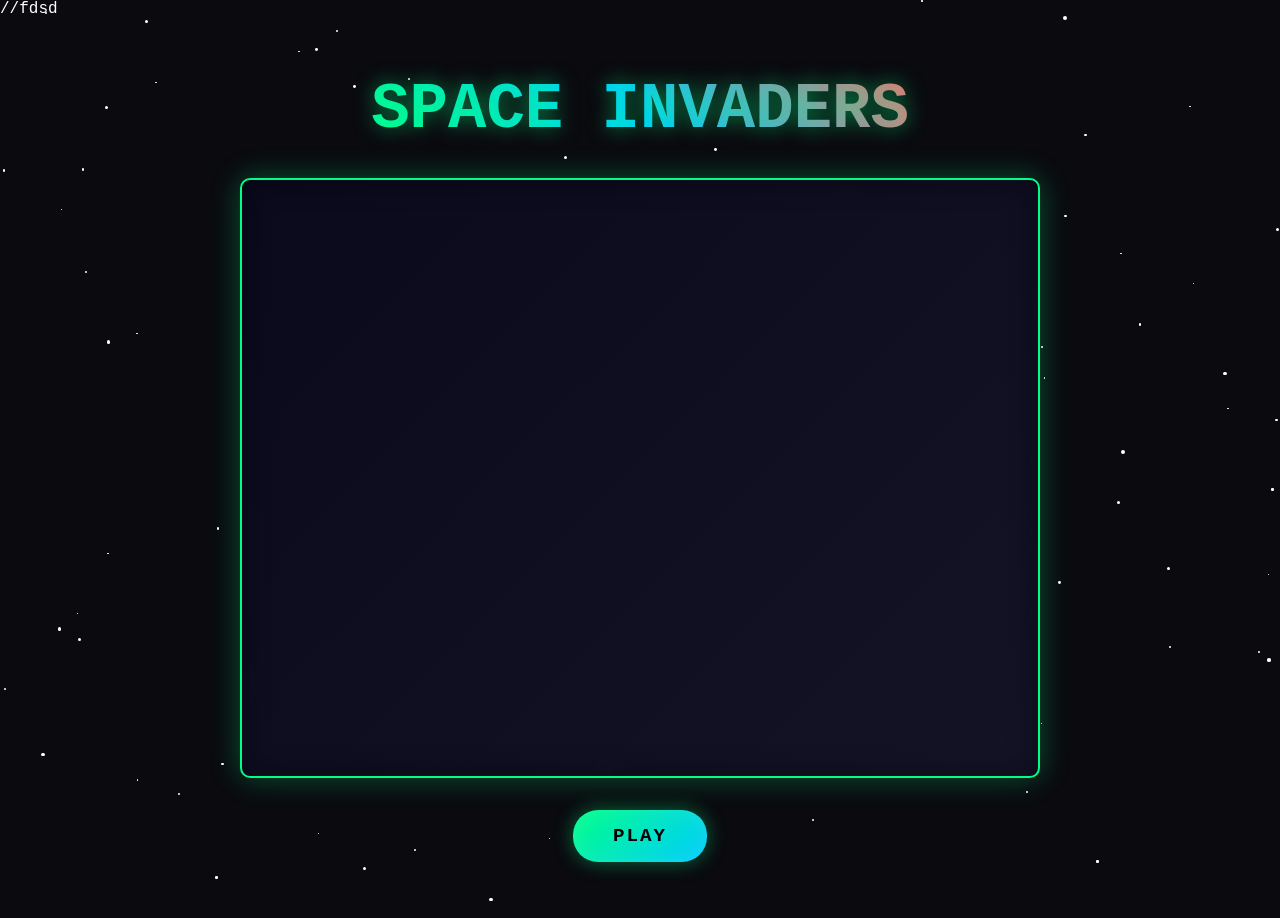
==== index.html @ 6a3fbdac "Zaktualizowano Plik" ====
<!DOCTYPE html>
<html lang="pl">
  <head>
    <meta charset="UTF-8" />
    <meta name="viewport" content="width=device-width, initial-scale=1.0" />
    <title>Space Invaders</title>
    <link rel="stylesheet" href="style.css" />
    <script src="script.js"></script>
  </head>
  <body>
    //fdsd
    <div class="stars" id="stars"></div>

    <div class="container">
      <h1 class="game-title">SPACE INVADERS</h1>

      <div class="game-window">
        <div class="game-canvas"></div>
      </div>

      <button class="play-button" onclick="startGame()">Play</button>
    </div>
  </body>
</html>
---- style.css ----
* {
  margin: 0;
  padding: 0;
  box-sizing: border-box;
}

body {
  font-family: "Courier New", monospace;
  background: #0a0a0f;
  color: #fff;
  overflow: hidden;
  height: 100vh;
}

.stars {
  position: fixed;
  top: 0;
  left: 0;
  width: 100%;
  height: 100%;
  pointer-events: none;
}

.star {
  position: absolute;
  background: #fff;
  border-radius: 50%;
  animation: twinkle 3s infinite;
}

.star:nth-child(odd) {
  animation-delay: 1.5s;
}

.star:nth-child(3n) {
  animation-delay: 0.5s;
}

@keyframes twinkle {
  0%,
  100% {
    opacity: 0.3;
    transform: scale(1);
  }
  50% {
    opacity: 1;
    transform: scale(1.2);
  }
}

.container {
  display: flex;
  flex-direction: column;
  justify-content: center;
  align-items: center;
  height: 100vh;
  position: relative;
  z-index: 10;
}

.game-title {
  font-size: 4rem;
  font-weight: bold;
  text-align: center;
  margin-bottom: 2rem;
  background: linear-gradient(45deg, #00ff88, #00ccff, #ff6b6b);
  -webkit-background-clip: text;
  -webkit-text-fill-color: transparent;
  background-clip: text;
  text-shadow: 0 0 20px rgba(0, 255, 136, 0.5);
  animation: glow 2s ease-in-out infinite alternate;
}

@keyframes glow {
  from {
    text-shadow: 0 0 20px rgba(0, 255, 136, 0.5),
      0 0 30px rgba(0, 204, 255, 0.3);
  }
  to {
    text-shadow: 0 0 30px rgba(0, 255, 136, 0.8),
      0 0 40px rgba(0, 204, 255, 0.6);
  }
}

.game-window {
  width: 800px;
  height: 600px;
  background: linear-gradient(
    135deg,
    rgba(10, 10, 30, 0.9),
    rgba(20, 20, 40, 0.9)
  );
  border: 2px solid #00ff88;
  border-radius: 10px;
  box-shadow: 0 0 30px rgba(0, 255, 136, 0.3), inset 0 0 30px rgba(0, 0, 0, 0.3);
  position: relative;
  display: flex;
  flex-direction: column;
  justify-content: center;
  align-items: center;
  backdrop-filter: blur(10px);
}

.game-canvas {
  width: 100%;
  height: 100%;
  background: transparent;
  border-radius: 8px;
  position: relative;
  overflow: hidden;
}

.game-placeholder {
  text-align: center;
  color: rgba(255, 255, 255, 0.7);
  font-size: 1.5rem;
  line-height: 1.6;
}

.game-placeholder .version {
  color: #00ff88;
  font-size: 1.2rem;
  margin-bottom: 1rem;
  display: block;
}

.game-placeholder .instructions {
  font-size: 1rem;
  margin-top: 2rem;
  color: rgba(255, 255, 255, 0.5);
}

.play-button {
  margin-top: 2rem;
  padding: 15px 40px;
  background: linear-gradient(135deg, #00ff88, #00ccff);
  border: none;
  border-radius: 25px;
  color: #000;
  font-family: "Courier New", monospace;
  font-size: 1.2rem;
  font-weight: bold;
  cursor: pointer;
  box-shadow: 0 0 20px rgba(0, 255, 136, 0.4),
    inset 0 0 20px rgba(255, 255, 255, 0.1);
  transition: all 0.3s ease;
  text-transform: uppercase;
  letter-spacing: 2px;
}

.play-button:hover {
  transform: scale(1.05);
  box-shadow: 0 0 30px rgba(0, 255, 136, 0.6),
    inset 0 0 30px rgba(255, 255, 255, 0.2);
  background: linear-gradient(135deg, #00ffaa, #00ddff);
}

.play-button:active {
  transform: scale(0.98);
}
@media (max-width: 900px) {
  .game-window {
    width: 90vw;
    height: 70vh;
  }

  .game-title {
    font-size: 3rem;
  }
}

@media (max-width: 600px) {
  .game-title {
    font-size: 2rem;
  }

  .game-placeholder {
    font-size: 1.2rem;
  }
}
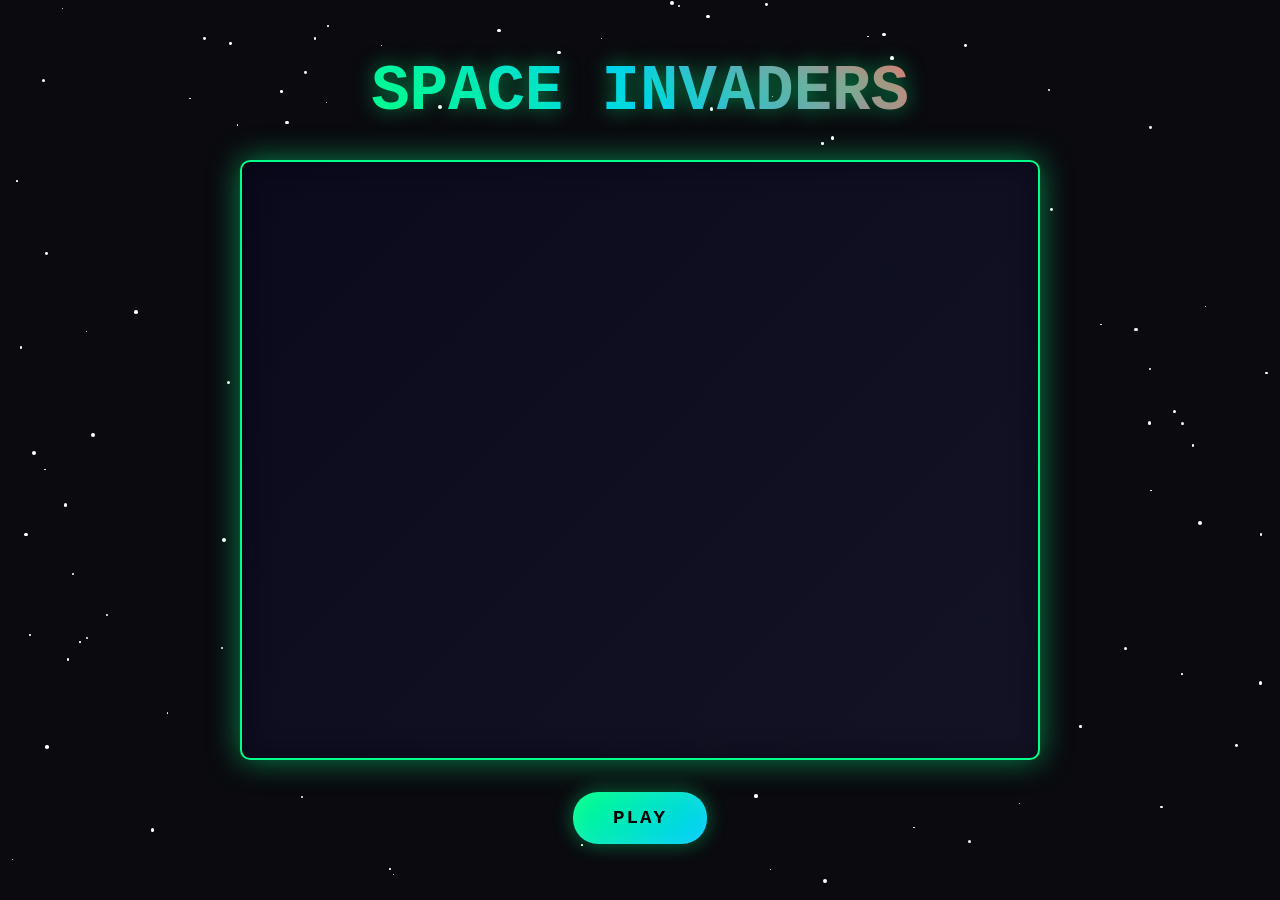
==== commit 684c59bc: "Zastosowanie zasad cleancode w kodzie" ====
--- a/index.html
+++ b/index.html
@@ -8,7 +8,6 @@
     <script src="script.js"></script>
   </head>
   <body>
-    //fdsd
     <div class="stars" id="stars"></div>
 
     <div class="container">
--- a/style.css
+++ b/style.css
@@ -1,3 +1,17 @@
+/* Definiowanie globalnych zmiennych ułatwia zarządzanie motywem i spójnością */
+:root {
+  --primary-color: #00ff88;
+  --secondary-color: #00ccff;
+  --text-color: #fff;
+  --dark-bg: #0a0a0f;
+  --dark-bg-transparent: rgba(10, 10, 30, 0.9);
+  --dark-bg-transparent-alt: rgba(20, 20, 40, 0.9);
+  --glow-primary: rgba(0, 255, 136, 0.5);
+  --glow-secondary: rgba(0, 204, 255, 0.3);
+  --game-width: 800px;
+  --game-height: 600px;
+}
+
 * {
   margin: 0;
   padding: 0;
@@ -6,8 +20,8 @@
 
 body {
   font-family: "Courier New", monospace;
-  background: #0a0a0f;
-  color: #fff;
+  background: var(--dark-bg);
+  color: var(--text-color);
   overflow: hidden;
   height: 100vh;
 }
@@ -23,7 +37,7 @@
 
 .star {
   position: absolute;
-  background: #fff;
+  background: var(--text-color);
   border-radius: 50%;
   animation: twinkle 3s infinite;
 }
@@ -63,18 +77,22 @@
   font-weight: bold;
   text-align: center;
   margin-bottom: 2rem;
-  background: linear-gradient(45deg, #00ff88, #00ccff, #ff6b6b);
+  background: linear-gradient(
+    45deg,
+    var(--primary-color),
+    var(--secondary-color),
+    #ff6b6b
+  );
   -webkit-background-clip: text;
   -webkit-text-fill-color: transparent;
   background-clip: text;
-  text-shadow: 0 0 20px rgba(0, 255, 136, 0.5);
+  text-shadow: 0 0 20px var(--glow-primary);
   animation: glow 2s ease-in-out infinite alternate;
 }
 
 @keyframes glow {
   from {
-    text-shadow: 0 0 20px rgba(0, 255, 136, 0.5),
-      0 0 30px rgba(0, 204, 255, 0.3);
+    text-shadow: 0 0 20px var(--glow-primary), 0 0 30px var(--glow-secondary);
   }
   to {
     text-shadow: 0 0 30px rgba(0, 255, 136, 0.8),
@@ -83,16 +101,16 @@
 }
 
 .game-window {
-  width: 800px;
-  height: 600px;
+  width: var(--game-width);
+  height: var(--game-height);
   background: linear-gradient(
     135deg,
-    rgba(10, 10, 30, 0.9),
-    rgba(20, 20, 40, 0.9)
+    var(--dark-bg-transparent),
+    var(--dark-bg-transparent-alt)
   );
-  border: 2px solid #00ff88;
+  border: 2px solid var(--primary-color);
   border-radius: 10px;
-  box-shadow: 0 0 30px rgba(0, 255, 136, 0.3), inset 0 0 30px rgba(0, 0, 0, 0.3);
+  box-shadow: 0 0 30px var(--glow-primary), inset 0 0 30px rgba(0, 0, 0, 0.3);
   position: relative;
   display: flex;
   flex-direction: column;
@@ -110,30 +128,14 @@
   overflow: hidden;
 }
 
-.game-placeholder {
-  text-align: center;
-  color: rgba(255, 255, 255, 0.7);
-  font-size: 1.5rem;
-  line-height: 1.6;
-}
-
-.game-placeholder .version {
-  color: #00ff88;
-  font-size: 1.2rem;
-  margin-bottom: 1rem;
-  display: block;
-}
-
-.game-placeholder .instructions {
-  font-size: 1rem;
-  margin-top: 2rem;
-  color: rgba(255, 255, 255, 0.5);
-}
-
 .play-button {
   margin-top: 2rem;
   padding: 15px 40px;
-  background: linear-gradient(135deg, #00ff88, #00ccff);
+  background: linear-gradient(
+    135deg,
+    var(--primary-color),
+    var(--secondary-color)
+  );
   border: none;
   border-radius: 25px;
   color: #000;
@@ -158,12 +160,12 @@
 .play-button:active {
   transform: scale(0.98);
 }
+
 @media (max-width: 900px) {
   .game-window {
     width: 90vw;
     height: 70vh;
   }
-
   .game-title {
     font-size: 3rem;
   }
@@ -173,8 +175,4 @@
   .game-title {
     font-size: 2rem;
   }
-
-  .game-placeholder {
-    font-size: 1.2rem;
-  }
 }
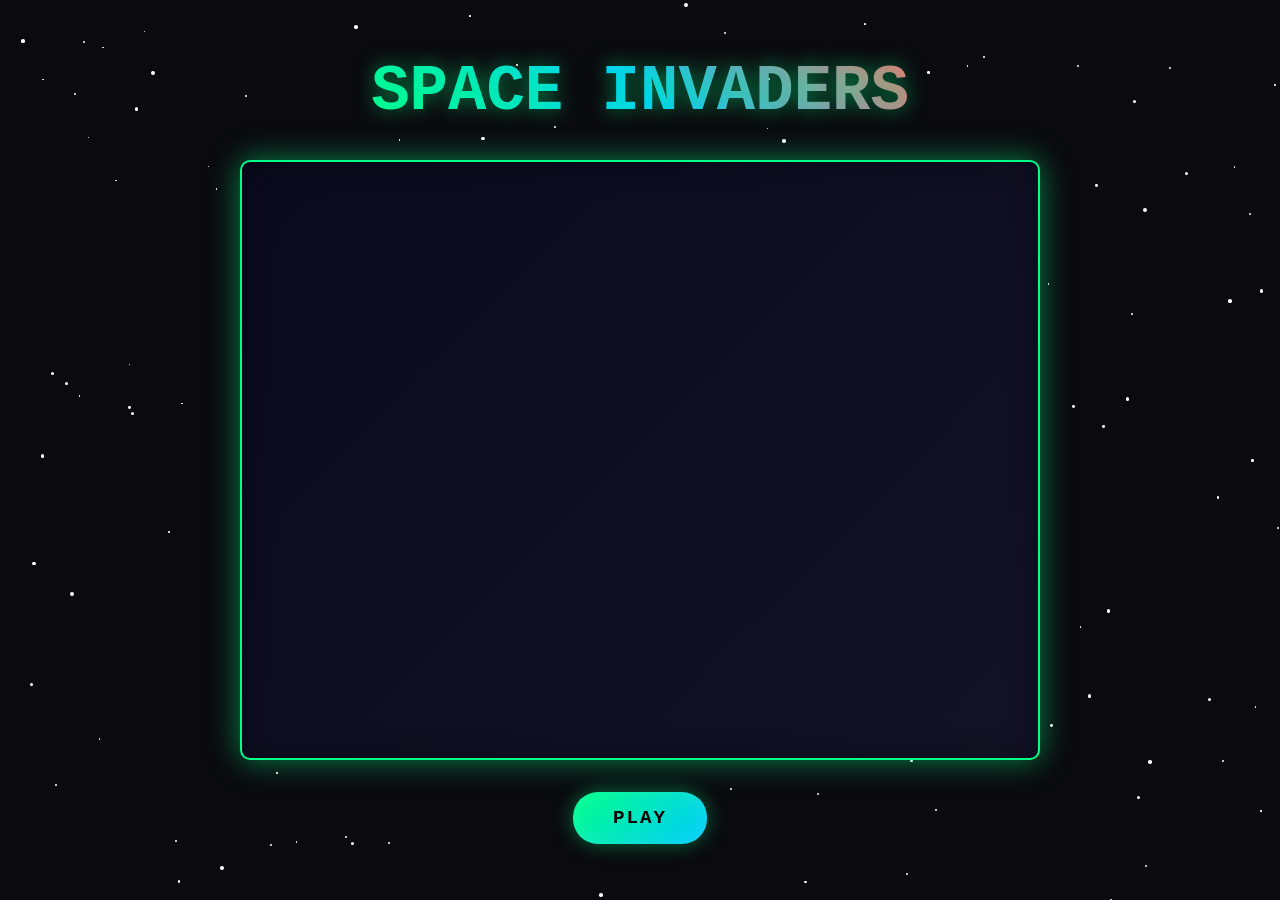
==== commit 3981d213: "dodanie statku" ====
--- a/index.html
+++ b/index.html
@@ -1,23 +1,24 @@
 <!DOCTYPE html>
 <html lang="pl">
-  <head>
-    <meta charset="UTF-8" />
-    <meta name="viewport" content="width=device-width, initial-scale=1.0" />
-    <title>Space Invaders</title>
-    <link rel="stylesheet" href="style.css" />
-    <script src="script.js"></script>
-  </head>
-  <body>
-    <div class="stars" id="stars"></div>
+<head>
+  <meta charset="UTF-8" />
+  <meta name="viewport" content="width=device-width, initial-scale=1.0" />
+  <title>Space Invaders</title>
+  <link rel="stylesheet" href="style.css" />
+</head>
+<body>
+  <div class="stars" id="stars"></div>
 
-    <div class="container">
-      <h1 class="game-title">SPACE INVADERS</h1>
+  <div class="container">
+    <h1 class="game-title">SPACE INVADERS</h1>
 
-      <div class="game-window">
-        <div class="game-canvas"></div>
-      </div>
+    <div class="game-window">
+      <div class="game-canvas" id="gameCanvas"></div>
+    </div>
 
-      <button class="play-button" onclick="startGame()">Play</button>
-    </div>
-  </body>
+    <button class="play-button" id="playButton">Play</button>
+  </div>
+
+  <script src="script.js"></script>
+</body>
 </html>
--- a/style.css
+++ b/style.css
@@ -1,4 +1,3 @@
-/* Definiowanie globalnych zmiennych ułatwia zarządzanie motywem i spójnością */
 :root {
   --primary-color: #00ff88;
   --secondary-color: #00ccff;
@@ -51,8 +50,7 @@
 }
 
 @keyframes twinkle {
-  0%,
-  100% {
+  0%, 100% {
     opacity: 0.3;
     transform: scale(1);
   }
@@ -77,12 +75,7 @@
   font-weight: bold;
   text-align: center;
   margin-bottom: 2rem;
-  background: linear-gradient(
-    45deg,
-    var(--primary-color),
-    var(--secondary-color),
-    #ff6b6b
-  );
+  background: linear-gradient(45deg, var(--primary-color), var(--secondary-color), #ff6b6b);
   -webkit-background-clip: text;
   -webkit-text-fill-color: transparent;
   background-clip: text;
@@ -95,19 +88,14 @@
     text-shadow: 0 0 20px var(--glow-primary), 0 0 30px var(--glow-secondary);
   }
   to {
-    text-shadow: 0 0 30px rgba(0, 255, 136, 0.8),
-      0 0 40px rgba(0, 204, 255, 0.6);
+    text-shadow: 0 0 30px rgba(0, 255, 136, 0.8), 0 0 40px rgba(0, 204, 255, 0.6);
   }
 }
 
 .game-window {
   width: var(--game-width);
   height: var(--game-height);
-  background: linear-gradient(
-    135deg,
-    var(--dark-bg-transparent),
-    var(--dark-bg-transparent-alt)
-  );
+  background: linear-gradient(135deg, var(--dark-bg-transparent), var(--dark-bg-transparent-alt));
   border: 2px solid var(--primary-color);
   border-radius: 10px;
   box-shadow: 0 0 30px var(--glow-primary), inset 0 0 30px rgba(0, 0, 0, 0.3);
@@ -131,11 +119,7 @@
 .play-button {
   margin-top: 2rem;
   padding: 15px 40px;
-  background: linear-gradient(
-    135deg,
-    var(--primary-color),
-    var(--secondary-color)
-  );
+  background: linear-gradient(135deg, var(--primary-color), var(--secondary-color));
   border: none;
   border-radius: 25px;
   color: #000;
@@ -143,8 +127,7 @@
   font-size: 1.2rem;
   font-weight: bold;
   cursor: pointer;
-  box-shadow: 0 0 20px rgba(0, 255, 136, 0.4),
-    inset 0 0 20px rgba(255, 255, 255, 0.1);
+  box-shadow: 0 0 20px rgba(0, 255, 136, 0.4), inset 0 0 20px rgba(255, 255, 255, 0.1);
   transition: all 0.3s ease;
   text-transform: uppercase;
   letter-spacing: 2px;
@@ -152,13 +135,30 @@
 
 .play-button:hover {
   transform: scale(1.05);
-  box-shadow: 0 0 30px rgba(0, 255, 136, 0.6),
-    inset 0 0 30px rgba(255, 255, 255, 0.2);
+  box-shadow: 0 0 30px rgba(0, 255, 136, 0.6), inset 0 0 30px rgba(255, 255, 255, 0.2);
   background: linear-gradient(135deg, #00ffaa, #00ddff);
 }
 
 .play-button:active {
   transform: scale(0.98);
+}
+
+.play-button.hidden {
+  display: none;
+}
+
+.player-ship {
+  position: absolute;
+  width: 60px;
+  height: 60px;
+  bottom: 20px;
+  transition: none;
+}
+
+.player-ship svg {
+  width: 100%;
+  height: 100%;
+  filter: drop-shadow(0 0 10px var(--primary-color));
 }
 
 @media (max-width: 900px) {
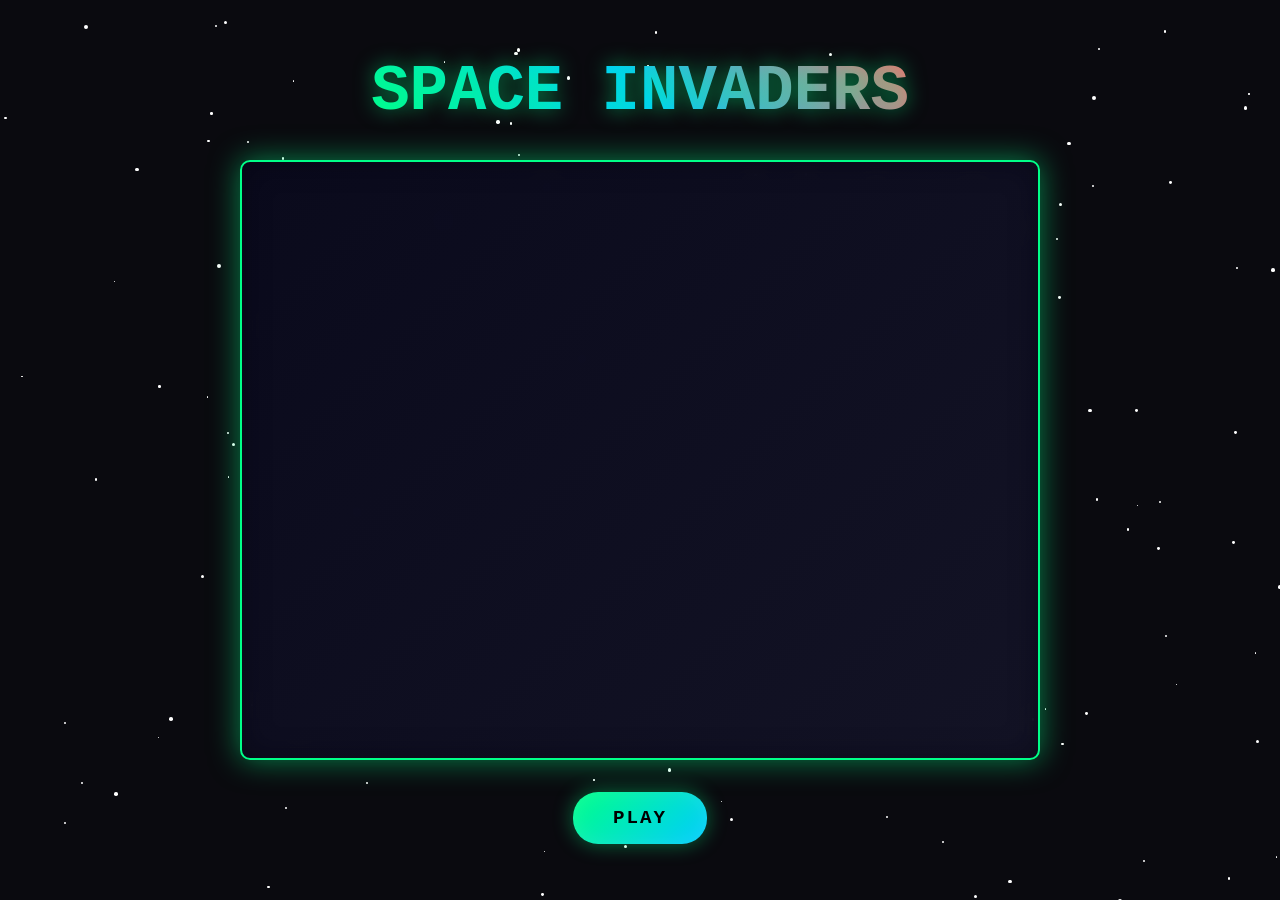
==== commit acfb0523: "dodanie mechaniki strzelania" ====
--- a/index.html
+++ b/index.html
@@ -4,7 +4,7 @@
   <meta charset="UTF-8" />
   <meta name="viewport" content="width=device-width, initial-scale=1.0" />
   <title>Space Invaders</title>
-  <link rel="stylesheet" href="style.css" />
+  <link rel="stylesheet" href="style.css">
 </head>
 <body>
   <div class="stars" id="stars"></div>
--- a/style.css
+++ b/style.css
@@ -161,6 +161,15 @@
   filter: drop-shadow(0 0 10px var(--primary-color));
 }
 
+.bullet {
+  position: absolute;
+  width: 4px;
+  height: 15px;
+  background: linear-gradient(to top, #00ff88, #00ccff);
+  border-radius: 2px;
+  box-shadow: 0 0 10px var(--primary-color), 0 0 20px var(--glow-primary);
+}
+
 @media (max-width: 900px) {
   .game-window {
     width: 90vw;
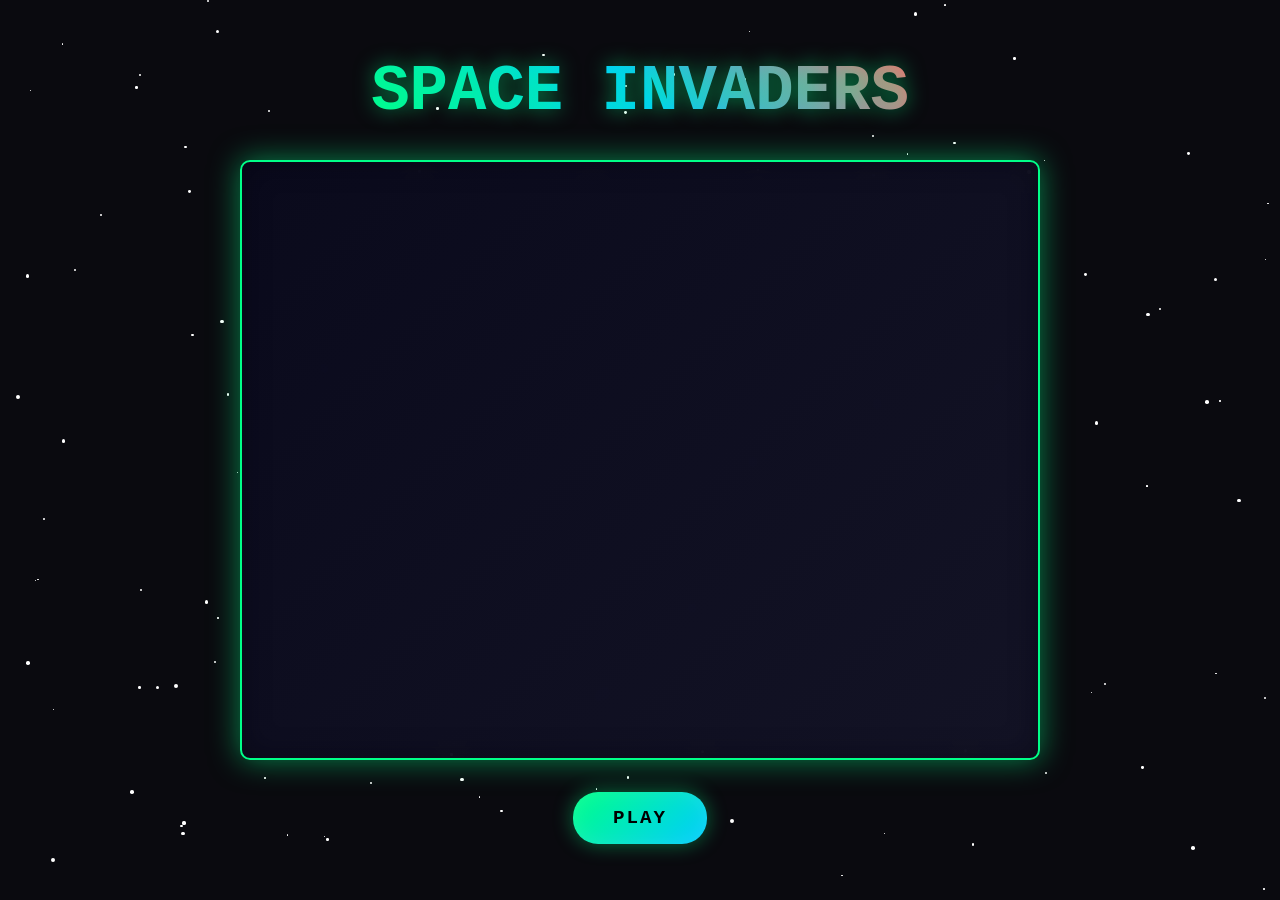
==== commit 6b42c846: "dodanie przeciwnikow, kolizji oraz licznika score" ====
--- a/index.html
+++ b/index.html
@@ -13,7 +13,9 @@
     <h1 class="game-title">SPACE INVADERS</h1>
 
     <div class="game-window">
-      <div class="game-canvas" id="gameCanvas"></div>
+      <div class="game-canvas" id="gameCanvas">
+        <div class="score-display" id="scoreDisplay" style="display: none;">Score: 0</div>
+      </div>
     </div>
 
     <button class="play-button" id="playButton">Play</button>
--- a/style.css
+++ b/style.css
@@ -41,23 +41,12 @@
   animation: twinkle 3s infinite;
 }
 
-.star:nth-child(odd) {
-  animation-delay: 1.5s;
-}
-
-.star:nth-child(3n) {
-  animation-delay: 0.5s;
-}
+.star:nth-child(odd) { animation-delay: 1.5s; }
+.star:nth-child(3n) { animation-delay: 0.5s; }
 
 @keyframes twinkle {
-  0%, 100% {
-    opacity: 0.3;
-    transform: scale(1);
-  }
-  50% {
-    opacity: 1;
-    transform: scale(1.2);
-  }
+  0%, 100% { opacity: 0.3; transform: scale(1); }
+  50% { opacity: 1; transform: scale(1.2); }
 }
 
 .container {
@@ -84,12 +73,8 @@
 }
 
 @keyframes glow {
-  from {
-    text-shadow: 0 0 20px var(--glow-primary), 0 0 30px var(--glow-secondary);
-  }
-  to {
-    text-shadow: 0 0 30px rgba(0, 255, 136, 0.8), 0 0 40px rgba(0, 204, 255, 0.6);
-  }
+  from { text-shadow: 0 0 20px var(--glow-primary), 0 0 30px var(--glow-secondary); }
+  to   { text-shadow: 0 0 30px rgba(0,255,136,0.8), 0 0 40px rgba(0,204,255,0.6); }
 }
 
 .game-window {
@@ -98,7 +83,7 @@
   background: linear-gradient(135deg, var(--dark-bg-transparent), var(--dark-bg-transparent-alt));
   border: 2px solid var(--primary-color);
   border-radius: 10px;
-  box-shadow: 0 0 30px var(--glow-primary), inset 0 0 30px rgba(0, 0, 0, 0.3);
+  box-shadow: 0 0 30px var(--glow-primary), inset 0 0 30px rgba(0,0,0,0.3);
   position: relative;
   display: flex;
   flex-direction: column;
@@ -127,7 +112,7 @@
   font-size: 1.2rem;
   font-weight: bold;
   cursor: pointer;
-  box-shadow: 0 0 20px rgba(0, 255, 136, 0.4), inset 0 0 20px rgba(255, 255, 255, 0.1);
+  box-shadow: 0 0 20px rgba(0,255,136,0.4), inset 0 0 20px rgba(255,255,255,0.1);
   transition: all 0.3s ease;
   text-transform: uppercase;
   letter-spacing: 2px;
@@ -135,17 +120,12 @@
 
 .play-button:hover {
   transform: scale(1.05);
-  box-shadow: 0 0 30px rgba(0, 255, 136, 0.6), inset 0 0 30px rgba(255, 255, 255, 0.2);
+  box-shadow: 0 0 30px rgba(0,255,136,0.6), inset 0 0 30px rgba(255,255,255,0.2);
   background: linear-gradient(135deg, #00ffaa, #00ddff);
 }
 
-.play-button:active {
-  transform: scale(0.98);
-}
-
-.play-button.hidden {
-  display: none;
-}
+.play-button:active { transform: scale(0.98); }
+.play-button.hidden { display: none; }
 
 .player-ship {
   position: absolute;
@@ -154,12 +134,7 @@
   bottom: 20px;
   transition: none;
 }
-
-.player-ship svg {
-  width: 100%;
-  height: 100%;
-  filter: drop-shadow(0 0 10px var(--primary-color));
-}
+.player-ship svg { width: 100%; height: 100%; filter: drop-shadow(0 0 10px var(--primary-color)); }
 
 .bullet {
   position: absolute;
@@ -170,18 +145,43 @@
   box-shadow: 0 0 10px var(--primary-color), 0 0 20px var(--glow-primary);
 }
 
-@media (max-width: 900px) {
-  .game-window {
-    width: 90vw;
-    height: 70vh;
-  }
-  .game-title {
-    font-size: 3rem;
-  }
+.enemy {
+  position: absolute;
+  width: 50px;
+  height: 40px;
+  transition: none;
+}
+.enemy svg { width: 100%; height: 100%; filter: drop-shadow(0 0 8px #ff6b6b); }
+
+.explosion {
+  position: absolute;
+  width: 60px;
+  height: 60px;
+  border-radius: 50%;
+  background: radial-gradient(circle, #ff6b6b, #ff9b4a, transparent);
+  animation: explode 0.5s ease-out forwards;
+  pointer-events: none;
 }
 
+@keyframes explode {
+  0% { transform: scale(0); opacity: 1; }
+  100% { transform: scale(2); opacity: 0; }
+}
+
+.score-display {
+  position: absolute;
+  top: 20px;
+  right: 20px;
+  font-size: 1.5rem;
+  color: var(--primary-color);
+  text-shadow: 0 0 10px var(--glow-primary);
+  font-weight: bold;
+}
+
+@media (max-width: 900px) {
+  .game-window { width: 90vw; height: 70vh; }
+  .game-title { font-size: 3rem; }
+}
 @media (max-width: 600px) {
-  .game-title {
-    font-size: 2rem;
-  }
+  .game-title { font-size: 2rem; }
 }
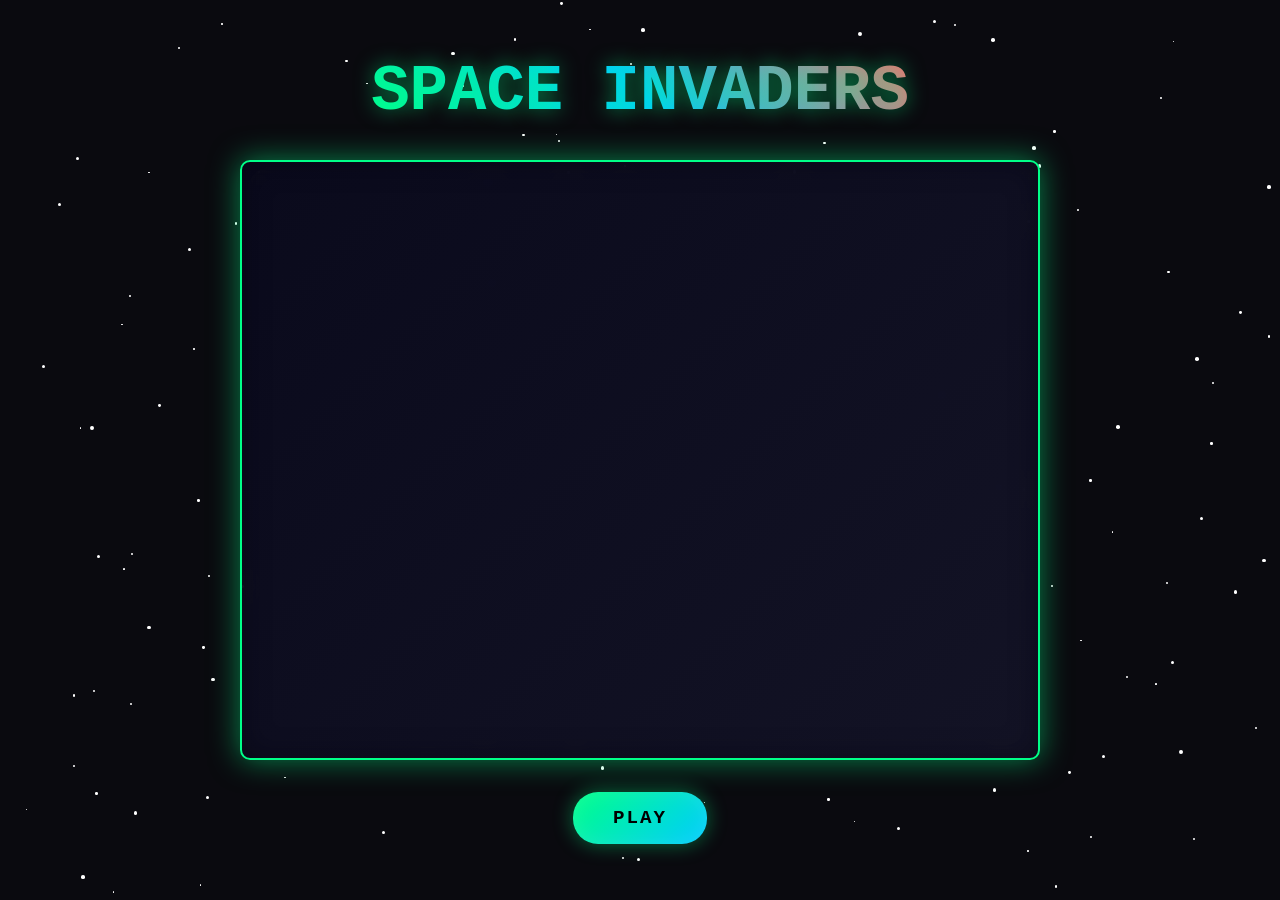
==== commit f6c76bce: "v0.6 - system zyc, typy wrogow, power-upy, dzwieki, debugowanie" ====
--- a/index.html
+++ b/index.html
@@ -1,11 +1,13 @@
 <!DOCTYPE html>
 <html lang="pl">
+
 <head>
   <meta charset="UTF-8" />
   <meta name="viewport" content="width=device-width, initial-scale=1.0" />
   <title>Space Invaders</title>
   <link rel="stylesheet" href="style.css">
 </head>
+
 <body>
   <div class="stars" id="stars"></div>
 
@@ -14,7 +16,21 @@
 
     <div class="game-window">
       <div class="game-canvas" id="gameCanvas">
-        <div class="score-display" id="scoreDisplay" style="display: none;">Score: 0</div>
+        <!-- HUD -->
+        <div class="hud-top">
+          <div class="lives-display" id="livesDisplay" style="display: none;">❤️❤️❤️</div>
+          <div class="score-display" id="scoreDisplay" style="display: none;">Score: 0</div>
+          <div class="highscore-display" id="highScoreDisplay" style="display: none;">Best: 0</div>
+        </div>
+        <div class="powerup-indicators" id="powerupIndicators" style="display: none;"></div>
+
+        <!-- Game Over Overlay -->
+        <div class="game-over-overlay" id="gameOverOverlay">
+          <h2 class="game-over-title">GAME OVER</h2>
+          <p class="game-over-score" id="finalScore">Score: 0</p>
+          <p class="game-over-highscore" id="finalHighScore">Best: 0</p>
+          <button class="restart-button" id="restartButton">Restart</button>
+        </div>
       </div>
     </div>
 
@@ -23,4 +39,5 @@
 
   <script src="script.js"></script>
 </body>
-</html>
+
+</html>
--- a/style.css
+++ b/style.css
@@ -25,6 +25,7 @@
   height: 100vh;
 }
 
+/* ==================== STARS ==================== */
 .stars {
   position: fixed;
   top: 0;
@@ -41,14 +42,29 @@
   animation: twinkle 3s infinite;
 }
 
-.star:nth-child(odd) { animation-delay: 1.5s; }
-.star:nth-child(3n) { animation-delay: 0.5s; }
+.star:nth-child(odd) {
+  animation-delay: 1.5s;
+}
+
+.star:nth-child(3n) {
+  animation-delay: 0.5s;
+}
 
 @keyframes twinkle {
-  0%, 100% { opacity: 0.3; transform: scale(1); }
-  50% { opacity: 1; transform: scale(1.2); }
-}
-
+
+  0%,
+  100% {
+    opacity: 0.3;
+    transform: scale(1);
+  }
+
+  50% {
+    opacity: 1;
+    transform: scale(1.2);
+  }
+}
+
+/* ==================== LAYOUT ==================== */
 .container {
   display: flex;
   flex-direction: column;
@@ -73,8 +89,13 @@
 }
 
 @keyframes glow {
-  from { text-shadow: 0 0 20px var(--glow-primary), 0 0 30px var(--glow-secondary); }
-  to   { text-shadow: 0 0 30px rgba(0,255,136,0.8), 0 0 40px rgba(0,204,255,0.6); }
+  from {
+    text-shadow: 0 0 20px var(--glow-primary), 0 0 30px var(--glow-secondary);
+  }
+
+  to {
+    text-shadow: 0 0 30px rgba(0, 255, 136, 0.8), 0 0 40px rgba(0, 204, 255, 0.6);
+  }
 }
 
 .game-window {
@@ -83,7 +104,7 @@
   background: linear-gradient(135deg, var(--dark-bg-transparent), var(--dark-bg-transparent-alt));
   border: 2px solid var(--primary-color);
   border-radius: 10px;
-  box-shadow: 0 0 30px var(--glow-primary), inset 0 0 30px rgba(0,0,0,0.3);
+  box-shadow: 0 0 30px var(--glow-primary), inset 0 0 30px rgba(0, 0, 0, 0.3);
   position: relative;
   display: flex;
   flex-direction: column;
@@ -101,6 +122,7 @@
   overflow: hidden;
 }
 
+/* ==================== PLAY BUTTON ==================== */
 .play-button {
   margin-top: 2rem;
   padding: 15px 40px;
@@ -112,7 +134,7 @@
   font-size: 1.2rem;
   font-weight: bold;
   cursor: pointer;
-  box-shadow: 0 0 20px rgba(0,255,136,0.4), inset 0 0 20px rgba(255,255,255,0.1);
+  box-shadow: 0 0 20px rgba(0, 255, 136, 0.4), inset 0 0 20px rgba(255, 255, 255, 0.1);
   transition: all 0.3s ease;
   text-transform: uppercase;
   letter-spacing: 2px;
@@ -120,13 +142,89 @@
 
 .play-button:hover {
   transform: scale(1.05);
-  box-shadow: 0 0 30px rgba(0,255,136,0.6), inset 0 0 30px rgba(255,255,255,0.2);
+  box-shadow: 0 0 30px rgba(0, 255, 136, 0.6), inset 0 0 30px rgba(255, 255, 255, 0.2);
   background: linear-gradient(135deg, #00ffaa, #00ddff);
 }
 
-.play-button:active { transform: scale(0.98); }
-.play-button.hidden { display: none; }
-
+.play-button:active {
+  transform: scale(0.98);
+}
+
+.play-button.hidden {
+  display: none;
+}
+
+/* ==================== HUD ==================== */
+.hud-top {
+  position: absolute;
+  top: 0;
+  left: 0;
+  right: 0;
+  display: flex;
+  justify-content: space-between;
+  align-items: center;
+  padding: 12px 20px;
+  z-index: 50;
+  pointer-events: none;
+}
+
+.lives-display {
+  font-size: 1.4rem;
+  letter-spacing: 4px;
+  filter: drop-shadow(0 0 6px rgba(255, 80, 80, 0.6));
+}
+
+.score-display {
+  font-size: 1.3rem;
+  color: var(--primary-color);
+  text-shadow: 0 0 10px var(--glow-primary);
+  font-weight: bold;
+}
+
+.highscore-display {
+  font-size: 1rem;
+  color: var(--secondary-color);
+  text-shadow: 0 0 8px var(--glow-secondary);
+  font-weight: bold;
+  opacity: 0.8;
+}
+
+.powerup-indicators {
+  position: absolute;
+  bottom: 90px;
+  left: 50%;
+  transform: translateX(-50%);
+  display: flex;
+  gap: 10px;
+  z-index: 50;
+  pointer-events: none;
+}
+
+.powerup-indicator {
+  padding: 4px 12px;
+  background: rgba(0, 0, 0, 0.6);
+  border: 1px solid var(--secondary-color);
+  border-radius: 12px;
+  font-size: 0.8rem;
+  color: var(--secondary-color);
+  text-shadow: 0 0 6px var(--glow-secondary);
+  white-space: nowrap;
+  animation: indicatorPulse 1.5s ease-in-out infinite;
+}
+
+@keyframes indicatorPulse {
+
+  0%,
+  100% {
+    opacity: 0.7;
+  }
+
+  50% {
+    opacity: 1;
+  }
+}
+
+/* ==================== PLAYER SHIP ==================== */
 .player-ship {
   position: absolute;
   width: 60px;
@@ -134,8 +232,71 @@
   bottom: 20px;
   transition: none;
 }
-.player-ship svg { width: 100%; height: 100%; filter: drop-shadow(0 0 10px var(--primary-color)); }
-
+
+.player-ship svg {
+  width: 100%;
+  height: 100%;
+  filter: drop-shadow(0 0 10px var(--primary-color));
+}
+
+.player-ship.shielded {
+  filter: drop-shadow(0 0 15px rgba(0, 204, 255, 0.8));
+}
+
+.player-ship.shielded::after {
+  content: '';
+  position: absolute;
+  inset: -8px;
+  border: 2px solid rgba(0, 204, 255, 0.6);
+  border-radius: 50%;
+  animation: shieldPulse 1s ease-in-out infinite;
+}
+
+@keyframes shieldPulse {
+
+  0%,
+  100% {
+    transform: scale(1);
+    opacity: 0.4;
+  }
+
+  50% {
+    transform: scale(1.1);
+    opacity: 0.8;
+  }
+}
+
+.player-ship.shield-break {
+  animation: shieldBreak 0.3s ease-out;
+}
+
+@keyframes shieldBreak {
+  0% {
+    filter: drop-shadow(0 0 30px rgba(0, 204, 255, 1));
+  }
+
+  100% {
+    filter: drop-shadow(0 0 0px transparent);
+  }
+}
+
+.player-ship.player-hit {
+  animation: playerHitFlash 0.2s ease-in-out 4;
+}
+
+@keyframes playerHitFlash {
+
+  0%,
+  100% {
+    opacity: 1;
+  }
+
+  50% {
+    opacity: 0.2;
+  }
+}
+
+/* ==================== BULLETS ==================== */
 .bullet {
   position: absolute;
   width: 4px;
@@ -145,14 +306,93 @@
   box-shadow: 0 0 10px var(--primary-color), 0 0 20px var(--glow-primary);
 }
 
+.enemy-bullet {
+  position: absolute;
+  width: 4px;
+  height: 12px;
+  background: linear-gradient(to bottom, #ff6b6b, #ff9b4a);
+  border-radius: 2px;
+  box-shadow: 0 0 8px rgba(255, 107, 107, 0.6), 0 0 16px rgba(255, 155, 74, 0.3);
+}
+
+/* ==================== ENEMIES ==================== */
 .enemy {
   position: absolute;
   width: 50px;
   height: 40px;
   transition: none;
 }
-.enemy svg { width: 100%; height: 100%; filter: drop-shadow(0 0 8px #ff6b6b); }
-
+
+.enemy svg {
+  width: 100%;
+  height: 100%;
+}
+
+.enemy-normal svg {
+  filter: drop-shadow(0 0 8px #ff6b6b);
+}
+
+.enemy-fast svg {
+  filter: drop-shadow(0 0 8px #ffdd57);
+}
+
+.enemy-tank svg {
+  filter: drop-shadow(0 0 10px #c084fc);
+}
+
+.enemy-zigzag svg {
+  filter: drop-shadow(0 0 8px #34d399);
+}
+
+.enemy-hit {
+  filter: brightness(3) !important;
+}
+
+/* ==================== POWER-UPS ==================== */
+.powerup {
+  position: absolute;
+  width: 30px;
+  height: 30px;
+  display: flex;
+  align-items: center;
+  justify-content: center;
+  font-size: 1.3rem;
+  border-radius: 50%;
+  animation: powerupFloat 1.5s ease-in-out infinite;
+  z-index: 30;
+}
+
+.powerup-double {
+  background: radial-gradient(circle, rgba(255, 221, 87, 0.3), rgba(255, 221, 87, 0.1));
+  border: 1px solid rgba(255, 221, 87, 0.6);
+  box-shadow: 0 0 12px rgba(255, 221, 87, 0.4);
+}
+
+.powerup-shield {
+  background: radial-gradient(circle, rgba(0, 204, 255, 0.3), rgba(0, 204, 255, 0.1));
+  border: 1px solid rgba(0, 204, 255, 0.6);
+  box-shadow: 0 0 12px rgba(0, 204, 255, 0.4);
+}
+
+.powerup-speed {
+  background: radial-gradient(circle, rgba(0, 255, 136, 0.3), rgba(0, 255, 136, 0.1));
+  border: 1px solid rgba(0, 255, 136, 0.6);
+  box-shadow: 0 0 12px rgba(0, 255, 136, 0.4);
+}
+
+@keyframes powerupFloat {
+
+  0%,
+  100% {
+    transform: translateY(0) scale(1);
+  }
+
+  50% {
+    transform: translateY(-4px) scale(1.1);
+  }
+}
+
+/* ==================== EXPLOSIONS ==================== */
 .explosion {
   position: absolute;
   width: 60px;
@@ -164,24 +404,125 @@
 }
 
 @keyframes explode {
-  0% { transform: scale(0); opacity: 1; }
-  100% { transform: scale(2); opacity: 0; }
-}
-
-.score-display {
-  position: absolute;
-  top: 20px;
-  right: 20px;
-  font-size: 1.5rem;
+  0% {
+    transform: scale(0);
+    opacity: 1;
+  }
+
+  100% {
+    transform: scale(2);
+    opacity: 0;
+  }
+}
+
+/* ==================== GAME OVER OVERLAY ==================== */
+.game-over-overlay {
+  display: none;
+  position: absolute;
+  inset: 0;
+  background: rgba(0, 0, 0, 0.88);
+  z-index: 100;
+  flex-direction: column;
+  justify-content: center;
+  align-items: center;
+  gap: 1rem;
+  border-radius: 8px;
+}
+
+.game-over-overlay.active {
+  display: flex;
+}
+
+.game-over-title {
+  font-size: 3.5rem;
+  font-weight: bold;
+  background: linear-gradient(45deg, #ff6b6b, #ff9b4a);
+  -webkit-background-clip: text;
+  -webkit-text-fill-color: transparent;
+  background-clip: text;
+  animation: glow-red 2s ease-in-out infinite alternate;
+}
+
+@keyframes glow-red {
+  from {
+    filter: drop-shadow(0 0 10px rgba(255, 107, 107, 0.5));
+  }
+
+  to {
+    filter: drop-shadow(0 0 25px rgba(255, 107, 107, 0.9));
+  }
+}
+
+.game-over-score {
+  font-size: 1.8rem;
   color: var(--primary-color);
   text-shadow: 0 0 10px var(--glow-primary);
+}
+
+.game-over-highscore {
+  font-size: 1.2rem;
+  color: var(--secondary-color);
+  text-shadow: 0 0 8px var(--glow-secondary);
+  opacity: 0.8;
+}
+
+.restart-button {
+  margin-top: 0.5rem;
+  padding: 14px 44px;
+  background: linear-gradient(135deg, #ff6b6b, #ff9b4a);
+  border: none;
+  border-radius: 25px;
+  color: #000;
+  font-family: "Courier New", monospace;
+  font-size: 1.1rem;
   font-weight: bold;
-}
-
+  cursor: pointer;
+  text-transform: uppercase;
+  letter-spacing: 2px;
+  box-shadow: 0 0 20px rgba(255, 107, 107, 0.4), inset 0 0 20px rgba(255, 255, 255, 0.1);
+  transition: all 0.3s ease;
+}
+
+.restart-button:hover {
+  transform: scale(1.05);
+  box-shadow: 0 0 30px rgba(255, 107, 107, 0.6), inset 0 0 30px rgba(255, 255, 255, 0.2);
+  background: linear-gradient(135deg, #ff8888, #ffb06a);
+}
+
+.restart-button:active {
+  transform: scale(0.98);
+}
+
+/* ==================== RESPONSIVE ==================== */
 @media (max-width: 900px) {
-  .game-window { width: 90vw; height: 70vh; }
-  .game-title { font-size: 3rem; }
-}
+  .game-window {
+    width: 90vw;
+    height: 70vh;
+  }
+
+  .game-title {
+    font-size: 3rem;
+  }
+}
+
 @media (max-width: 600px) {
-  .game-title { font-size: 2rem; }
-}
+  .game-title {
+    font-size: 2rem;
+  }
+
+  .game-over-title {
+    font-size: 2.5rem;
+  }
+
+  .hud-top {
+    padding: 8px 12px;
+  }
+
+  .score-display {
+    font-size: 1rem;
+  }
+
+  .lives-display {
+    font-size: 1.1rem;
+  }
+}
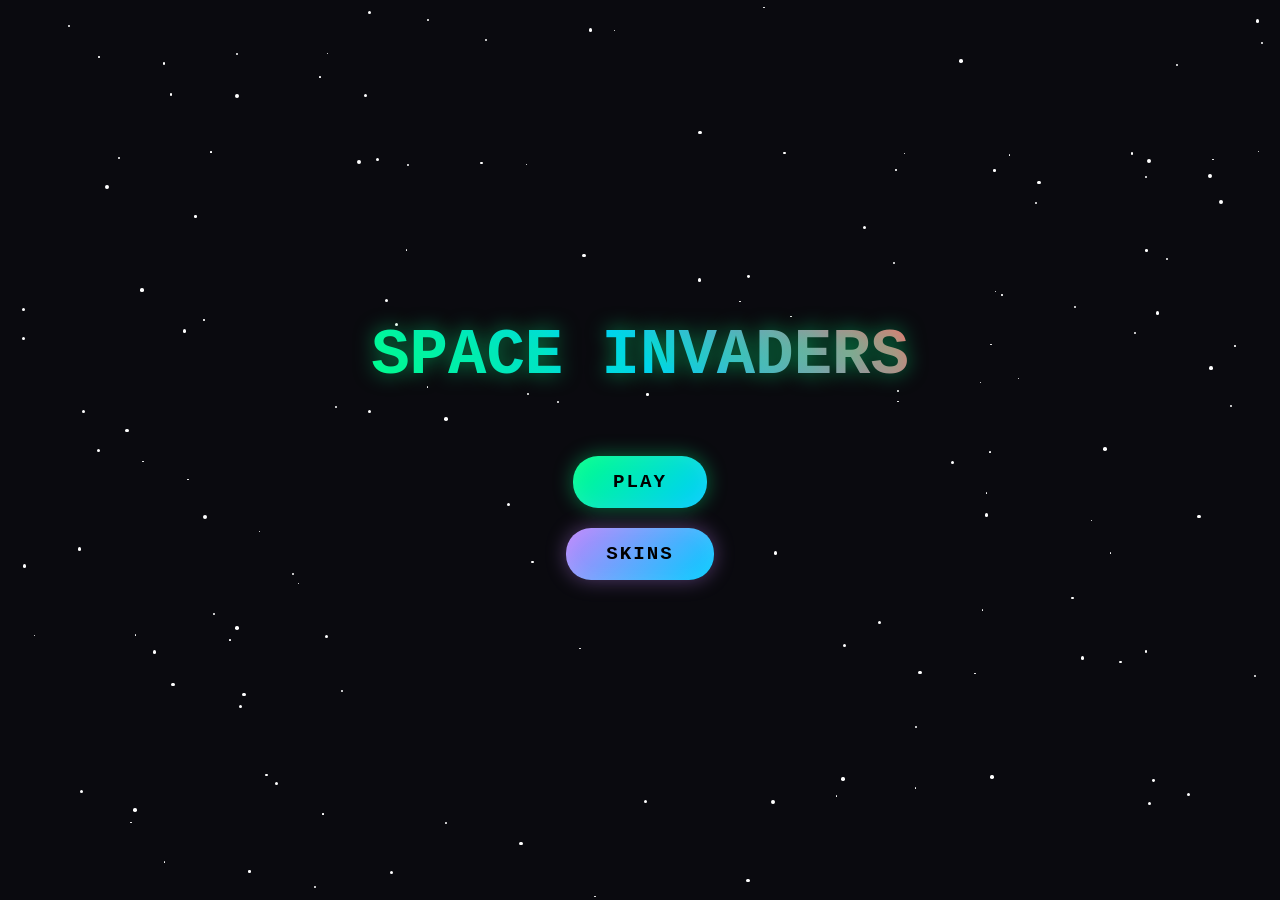
==== commit 551a42c3: "Wydanie v0.7: Nowy system skinów i Menu Główne" ====
--- a/index.html
+++ b/index.html
@@ -14,7 +14,7 @@
   <div class="container">
     <h1 class="game-title">SPACE INVADERS</h1>
 
-    <div class="game-window">
+    <div class="game-window hidden" id="gameWindow">
       <div class="game-canvas" id="gameCanvas">
         <!-- HUD -->
         <div class="hud-top">
@@ -34,7 +34,19 @@
       </div>
     </div>
 
-    <button class="play-button" id="playButton">Play</button>
+    <div class="main-buttons" id="mainButtons">
+      <button class="play-button" id="playButton">Play</button>
+      <button class="menu-button" id="menuButton">Skins</button>
+    </div>
+
+    <!-- Menu Overlay -->
+    <div class="menu-overlay" id="menuOverlay">
+      <h2 class="menu-title">SELECT SKIN</h2>
+      <div class="skin-grid" id="skinGrid">
+        <!-- populated by JS -->
+      </div>
+      <button class="close-menu-button" id="closeMenuButton">Close</button>
+    </div>
   </div>
 
   <script src="script.js"></script>
--- a/style.css
+++ b/style.css
@@ -113,6 +113,10 @@
   backdrop-filter: blur(10px);
 }
 
+.game-window.hidden {
+  display: none !important;
+}
+
 .game-canvas {
   width: 100%;
   height: 100%;
@@ -122,11 +126,21 @@
   overflow: hidden;
 }
 
-/* ==================== PLAY BUTTON ==================== */
-.play-button {
+/* ==================== MAIN BUTTONS ==================== */
+.main-buttons {
+  display: flex;
+  flex-direction: column;
+  align-items: center;
+  gap: 20px;
   margin-top: 2rem;
+}
+
+.main-buttons.hidden {
+  display: none;
+}
+
+.play-button, .menu-button {
   padding: 15px 40px;
-  background: linear-gradient(135deg, var(--primary-color), var(--secondary-color));
   border: none;
   border-radius: 25px;
   color: #000;
@@ -134,10 +148,14 @@
   font-size: 1.2rem;
   font-weight: bold;
   cursor: pointer;
-  box-shadow: 0 0 20px rgba(0, 255, 136, 0.4), inset 0 0 20px rgba(255, 255, 255, 0.1);
   transition: all 0.3s ease;
   text-transform: uppercase;
   letter-spacing: 2px;
+}
+
+.play-button {
+  background: linear-gradient(135deg, var(--primary-color), var(--secondary-color));
+  box-shadow: 0 0 20px rgba(0, 255, 136, 0.4), inset 0 0 20px rgba(255, 255, 255, 0.1);
 }
 
 .play-button:hover {
@@ -146,12 +164,135 @@
   background: linear-gradient(135deg, #00ffaa, #00ddff);
 }
 
-.play-button:active {
+.play-button:active, .menu-button:active {
   transform: scale(0.98);
 }
 
-.play-button.hidden {
+.menu-button {
+  background: linear-gradient(135deg, #c084fc, var(--secondary-color));
+  box-shadow: 0 0 20px rgba(192, 132, 252, 0.4), inset 0 0 20px rgba(255, 255, 255, 0.1);
+}
+
+.menu-button:hover {
+  transform: scale(1.05);
+  box-shadow: 0 0 30px rgba(192, 132, 252, 0.6), inset 0 0 30px rgba(255, 255, 255, 0.2);
+  background: linear-gradient(135deg, #d8b4fe, #7dd3fc);
+}
+
+/* ==================== MENU OVERLAY ==================== */
+.menu-overlay {
   display: none;
+  position: absolute;
+  inset: 0;
+  background: rgba(10, 10, 15, 0.85);
+  z-index: 200;
+  flex-direction: column;
+  justify-content: center;
+  align-items: center;
+  gap: 2rem;
+  backdrop-filter: blur(8px);
+  border-radius: 8px;
+}
+
+.menu-overlay.active {
+  display: flex;
+  animation: fadeIn 0.3s ease-out;
+}
+
+@keyframes fadeIn {
+  from { opacity: 0; transform: scale(0.95); }
+  to { opacity: 1; transform: scale(1); }
+}
+
+.menu-title {
+  font-size: 3rem;
+  font-weight: bold;
+  background: linear-gradient(45deg, var(--secondary-color), #c084fc);
+  -webkit-background-clip: text;
+  -webkit-text-fill-color: transparent;
+  background-clip: text;
+  text-shadow: 0 0 15px rgba(0, 204, 255, 0.5);
+  letter-spacing: 4px;
+}
+
+.skin-grid {
+  display: grid;
+  grid-template-columns: repeat(2, 1fr);
+  gap: 20px;
+  width: 80%;
+  max-width: 600px;
+}
+
+.skin-card {
+  background: rgba(255, 255, 255, 0.05);
+  border: 2px solid rgba(255, 255, 255, 0.1);
+  border-radius: 15px;
+  padding: 20px;
+  display: flex;
+  flex-direction: column;
+  align-items: center;
+  gap: 15px;
+  cursor: pointer;
+  transition: all 0.3s ease;
+}
+
+.skin-card:hover {
+  background: rgba(255, 255, 255, 0.1);
+  transform: translateY(-5px);
+  border-color: rgba(255, 255, 255, 0.3);
+}
+
+.skin-card.selected {
+  border-color: var(--primary-color);
+  background: rgba(0, 255, 136, 0.1);
+  box-shadow: 0 0 20px rgba(0, 255, 136, 0.3), inset 0 0 10px rgba(0, 255, 136, 0.1);
+}
+
+.skin-preview {
+  width: 80px;
+  height: 80px;
+  display: flex;
+  justify-content: center;
+  align-items: center;
+  filter: drop-shadow(0 0 10px rgba(255, 255, 255, 0.2));
+}
+
+.skin-preview svg {
+  width: 100%;
+  height: 100%;
+}
+
+.skin-name {
+  font-size: 1.2rem;
+  font-weight: bold;
+  letter-spacing: 2px;
+  text-transform: uppercase;
+  color: var(--text-color);
+}
+
+.close-menu-button {
+  margin-top: 1rem;
+  padding: 12px 35px;
+  background: transparent;
+  border: 2px solid #ff6b6b;
+  border-radius: 25px;
+  color: #ff6b6b;
+  font-family: "Courier New", monospace;
+  font-size: 1.1rem;
+  font-weight: bold;
+  cursor: pointer;
+  transition: all 0.3s ease;
+  text-transform: uppercase;
+  letter-spacing: 2px;
+}
+
+.close-menu-button:hover {
+  background: rgba(255, 107, 107, 0.1);
+  box-shadow: 0 0 15px rgba(255, 107, 107, 0.4);
+}
+
+.close-menu-button:active {
+  transform: scale(0.98);
 }
 
 /* ==================== HUD ==================== */
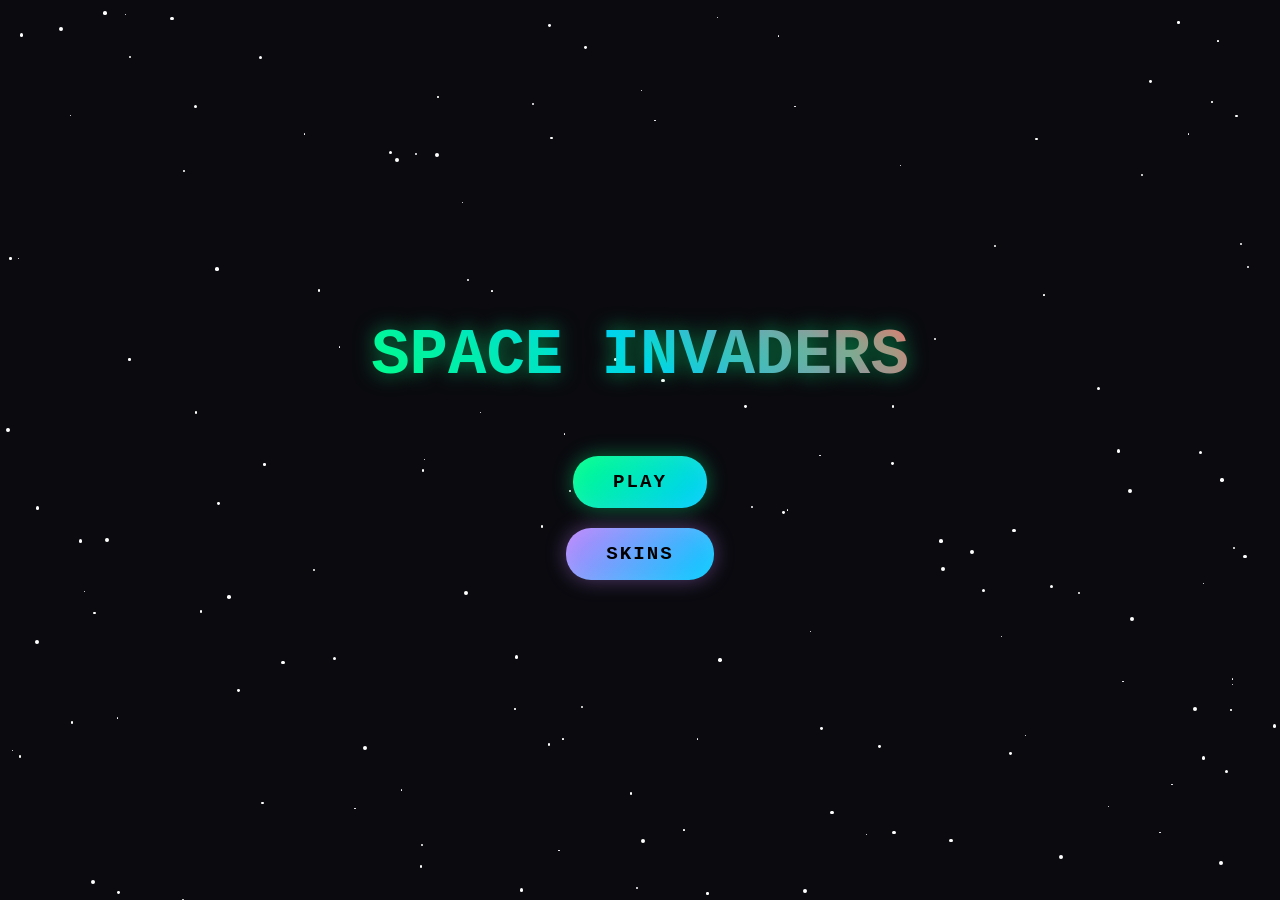
==== commit ec2d811a: "Update index.html" ====
--- a/index.html
+++ b/index.html
@@ -52,4 +52,4 @@
   <script src="script.js"></script>
 </body>
 
-</html>+</html>
